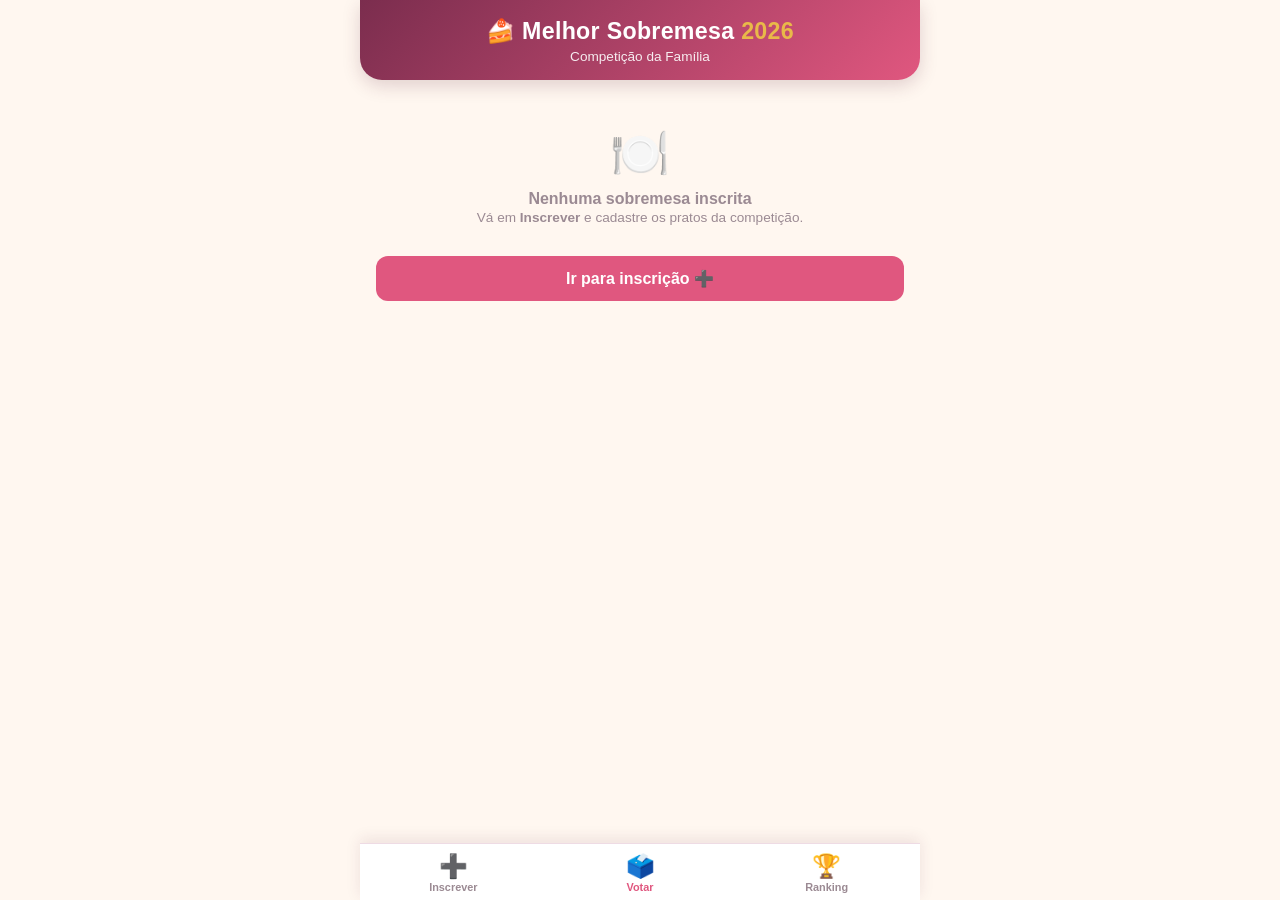
==== votacao/index.html @ afb340cc "Sistema de votacao Melhor Sobremesa 2026 (offline, com fotos)" ====
<!DOCTYPE html>
<html lang="pt-BR">
<head>
<meta charset="UTF-8">
<meta name="viewport" content="width=device-width, initial-scale=1.0, maximum-scale=1.0, user-scalable=no">
<meta name="theme-color" content="#7b2d4e">
<title>🍰 Melhor Sobremesa 2026</title>
<link rel="stylesheet" href="styles.css">
</head>
<body>

<!-- ============ TOPO ============ -->
<header class="topo">
  <h1>🍰 Melhor Sobremesa <span>2026</span></h1>
  <p class="sub">Competição da Família</p>
</header>

<main id="app"></main>

<!-- ============ MENU INFERIOR ============ -->
<nav class="tabbar">
  <button data-tela="cadastrar" class="tab">➕<span>Inscrever</span></button>
  <button data-tela="votar"     class="tab ativo">🗳️<span>Votar</span></button>
  <button data-tela="ranking"   class="tab">🏆<span>Ranking</span></button>
</nav>

<!-- ============ MODAL GENÉRICO ============ -->
<div id="modal" class="modal escondido">
  <div class="modal-card">
    <p id="modal-texto"></p>
    <div class="modal-botoes">
      <button id="modal-cancelar" class="btn btn-cinza">Cancelar</button>
      <button id="modal-ok" class="btn btn-rosa">OK</button>
    </div>
  </div>
</div>

<script src="app.js"></script>
</body>
</html>
---- votacao/styles.css ----
/* ====================================================================
   MELHOR SOBREMESA 2026 - estilos (mobile-first)
   Paleta: vinho/rosa + dourado, clima de festa / confeitaria
   ==================================================================== */

:root{
  --vinho:#7b2d4e;
  --vinho-esc:#5c1f3a;
  --rosa:#e0577f;
  --rosa-claro:#ffe3ec;
  --dourado:#e9b949;
  --creme:#fff7f0;
  --texto:#3a2230;
  --cinza:#9b8a93;
  --verde:#2e9e5b;
  --sombra:0 6px 18px rgba(91,31,58,.18);
}

*{box-sizing:border-box;-webkit-tap-highlight-color:transparent;}
html,body{margin:0;padding:0;}
body{
  font-family:-apple-system,BlinkMacSystemFont,"Segoe UI",Roboto,sans-serif;
  background:var(--creme);
  color:var(--texto);
  padding-bottom:78px;           /* espaço pro tabbar */
  max-width:560px;margin:0 auto;
  min-height:100vh;
}

/* ---------- Topo ---------- */
.topo{
  background:linear-gradient(135deg,var(--vinho),var(--rosa));
  color:#fff;text-align:center;
  padding:18px 16px 16px;
  border-radius:0 0 22px 22px;
  box-shadow:var(--sombra);
  position:sticky;top:0;z-index:5;
}
.topo h1{margin:0;font-size:1.45rem;letter-spacing:.3px;}
.topo h1 span{color:var(--dourado);}
.topo .sub{margin:4px 0 0;opacity:.9;font-size:.85rem;}

/* ---------- Conteúdo ---------- */
#app{padding:16px;}
h2.titulo{font-size:1.15rem;margin:.2rem 0 1rem;color:var(--vinho);}
.dica{font-size:.85rem;color:var(--cinza);margin:-6px 0 14px;}

/* ---------- Cartões ---------- */
.card{
  background:#fff;border-radius:16px;padding:14px;
  box-shadow:var(--sombra);margin-bottom:14px;
  border:1px solid #f1e3ea;
}
.card-topo{display:flex;align-items:center;gap:10px;}
.emoji-grande{font-size:1.8rem;}
.card-nome{font-weight:700;font-size:1.05rem;}
.card-casal{font-size:.8rem;color:var(--cinza);}

/* ---------- Estrelas ---------- */
.quesito{margin-top:10px;}
.quesito-nome{font-size:.85rem;margin-bottom:4px;display:flex;justify-content:space-between;}
.estrelas{display:flex;gap:6px;font-size:2rem;line-height:1;}
.estrelas span{cursor:pointer;filter:grayscale(1);opacity:.35;transition:.1s;}
.estrelas span.on{filter:none;opacity:1;transform:scale(1.05);}

/* ---------- Botões ---------- */
.btn{
  border:none;border-radius:12px;padding:13px 16px;
  font-size:1rem;font-weight:700;cursor:pointer;width:100%;
  transition:.15s;
}
.btn:active{transform:scale(.97);}
.btn-rosa{background:var(--rosa);color:#fff;}
.btn-vinho{background:var(--vinho);color:#fff;}
.btn-dourado{background:var(--dourado);color:#4a2d00;}
.btn-cinza{background:#ece3e8;color:var(--texto);}
.btn-verde{background:var(--verde);color:#fff;}
.btn + .btn{margin-top:10px;}
.btn-sm{width:auto;padding:8px 12px;font-size:.85rem;}

/* ---------- Inputs ---------- */
label{display:block;font-size:.85rem;margin:10px 0 4px;font-weight:600;}
input[type=text]{
  width:100%;padding:12px;border:1.5px solid #e7d6df;border-radius:10px;
  font-size:1rem;background:#fff;
}
input[type=text]:focus{outline:none;border-color:var(--rosa);}

/* ---------- Linhas config ---------- */
.linha{display:flex;align-items:center;gap:8px;margin-bottom:8px;}
.linha input{flex:1;}
.linha .emoji-pick{font-size:1.5rem;width:46px;text-align:center;
  border:1.5px solid #e7d6df;border-radius:10px;padding:6px 0;background:#fff;}

/* ---------- Ranking ---------- */
.rank-item{display:flex;align-items:center;gap:12px;}
.rank-pos{font-size:1.5rem;font-weight:800;width:34px;text-align:center;}
.rank-info{flex:1;}
.rank-nota{font-weight:800;color:var(--vinho);font-size:1.1rem;}
.barra{height:8px;background:#f0e2e9;border-radius:6px;margin-top:6px;overflow:hidden;}
.barra > i{display:block;height:100%;background:linear-gradient(90deg,var(--rosa),var(--dourado));}
.campeao{
  background:linear-gradient(135deg,#fff7e6,#ffe9c7);
  border:2px solid var(--dourado);
}
.coroa{font-size:2.4rem;text-align:center;}
.faixa-campeao{text-align:center;color:var(--vinho);font-weight:800;
  margin:6px 0;font-size:1.2rem;}

/* ---------- Vazio ---------- */
.vazio{text-align:center;color:var(--cinza);padding:30px 10px;}
.vazio .big{font-size:3rem;display:block;margin-bottom:8px;}

/* ---------- Tabbar ---------- */
.tabbar{
  position:fixed;bottom:0;left:0;right:0;max-width:560px;margin:0 auto;
  background:#fff;display:flex;border-top:1px solid #eedbe4;
  box-shadow:0 -4px 14px rgba(91,31,58,.1);
}
.tab{
  flex:1;border:none;background:none;padding:9px 0 7px;
  font-size:1.45rem;color:var(--cinza);cursor:pointer;
  display:flex;flex-direction:column;align-items:center;gap:1px;
}
.tab span{font-size:.68rem;font-weight:600;}
.tab.ativo{color:var(--rosa);}

/* ---------- Modal ---------- */
.modal{
  position:fixed;inset:0;background:rgba(58,34,48,.55);
  display:flex;align-items:center;justify-content:center;z-index:50;padding:24px;
}
.modal.escondido{display:none;}
.modal-card{background:#fff;border-radius:18px;padding:22px;max-width:360px;width:100%;
  box-shadow:var(--sombra);text-align:center;}
.modal-card p{margin:0 0 18px;font-size:1rem;line-height:1.45;}
.modal-botoes{display:flex;gap:10px;}
.modal-botoes .btn{margin:0;}

/* ---------- Badge votou ---------- */
.badge-ok{background:var(--verde);color:#fff;font-size:.7rem;padding:3px 8px;
  border-radius:20px;font-weight:700;}

.confete{animation:pop .5s ease;}
@keyframes pop{0%{transform:scale(.6);opacity:0;}100%{transform:scale(1);opacity:1;}}

/* ---------- Fotos ---------- */
.foto-mini{
  width:58px;height:58px;object-fit:cover;border-radius:12px;
  border:2px solid var(--rosa-claro);flex-shrink:0;
}
.foto-area{
  border:2px dashed #e0b9c8;border-radius:14px;
  min-height:150px;display:flex;align-items:center;justify-content:center;
  text-align:center;color:var(--cinza);cursor:pointer;overflow:hidden;
  background:var(--rosa-claro);position:relative;
}
.foto-area span{padding:16px;font-size:.95rem;}
.foto-area small{font-size:.78rem;opacity:.8;}
.foto-area img{width:100%;height:100%;max-height:260px;object-fit:cover;display:block;}
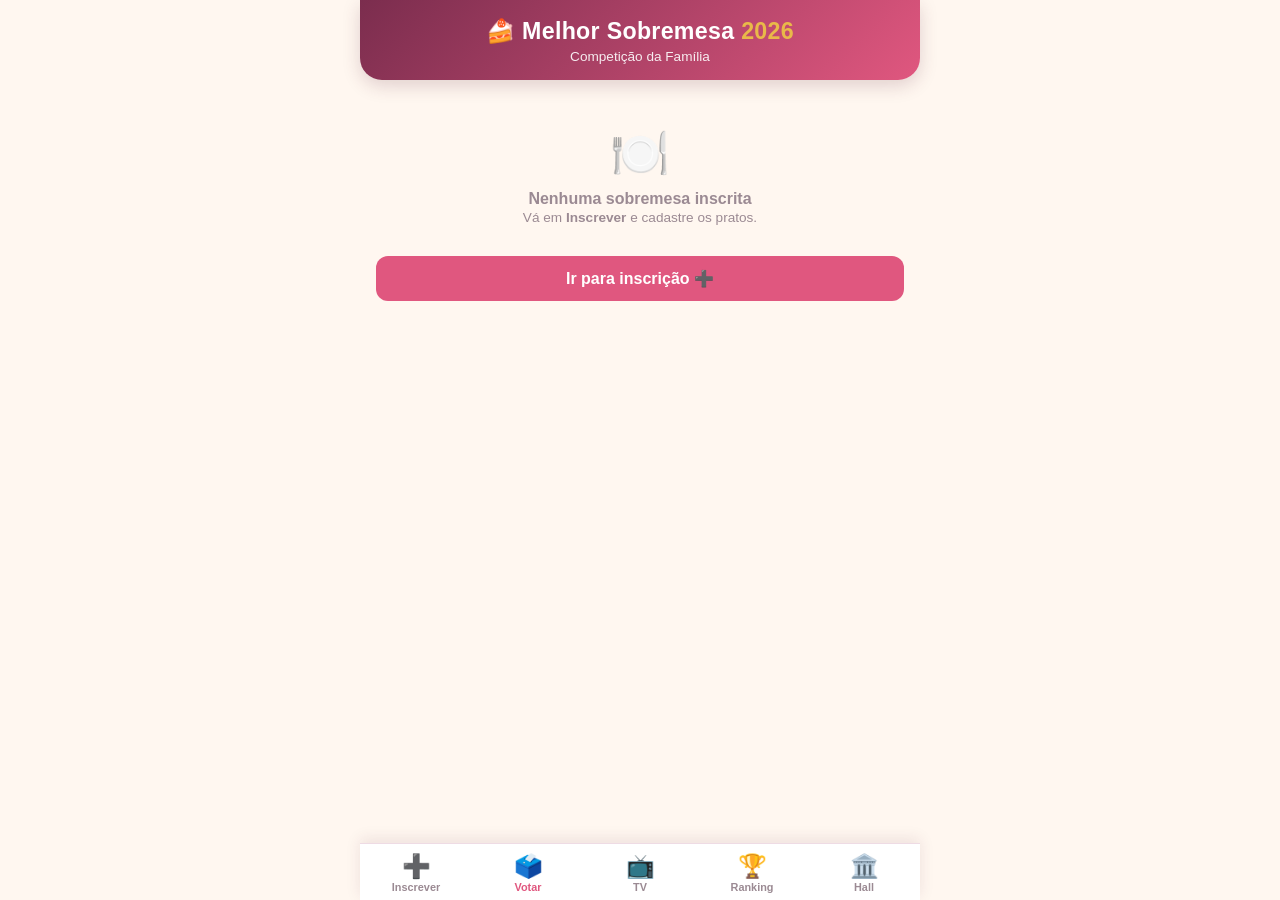
==== commit 52a8da2b: "Votacao: 4 criterios+desempate, bloqueio real, criancas, modo TV, animacao campeao, Hall da Fama" ====
--- a/votacao/index.html
+++ b/votacao/index.html
@@ -4,14 +4,14 @@
 <meta charset="UTF-8">
 <meta name="viewport" content="width=device-width, initial-scale=1.0, maximum-scale=1.0, user-scalable=no">
 <meta name="theme-color" content="#7b2d4e">
-<title>🍰 Melhor Sobremesa 2026</title>
+<title>🍰 Melhor Sobremesa</title>
 <link rel="stylesheet" href="styles.css">
 </head>
 <body>
 
 <!-- ============ TOPO ============ -->
 <header class="topo">
-  <h1>🍰 Melhor Sobremesa <span>2026</span></h1>
+  <h1>🍰 Melhor Sobremesa <span id="ano-topo">2026</span></h1>
   <p class="sub">Competição da Família</p>
 </header>
 
@@ -21,7 +21,9 @@
 <nav class="tabbar">
   <button data-tela="cadastrar" class="tab">➕<span>Inscrever</span></button>
   <button data-tela="votar"     class="tab ativo">🗳️<span>Votar</span></button>
+  <button data-tela="tv"        class="tab">📺<span>TV</span></button>
   <button data-tela="ranking"   class="tab">🏆<span>Ranking</span></button>
+  <button data-tela="hall"      class="tab">🏛️<span>Hall</span></button>
 </nav>
 
 <!-- ============ MODAL GENÉRICO ============ -->
@@ -35,6 +37,22 @@
   </div>
 </div>
 
+<!-- ============ OVERLAY DO CAMPEÃO (animação) ============ -->
+<div id="campeao-overlay" class="campeao-overlay escondido">
+  <div class="confete-chuva" id="confete-chuva"></div>
+  <div class="campeao-conteudo">
+    <div class="campeao-coroa">👑</div>
+    <div class="campeao-titulo">E A CAMPEÃ(O) É...</div>
+    <!-- espaço reservado para o boneco animado futuro -->
+    <div class="boneco-slot" id="boneco-slot"></div>
+    <img id="campeao-foto" class="campeao-foto" alt="">
+    <div id="campeao-nome" class="campeao-nome"></div>
+    <div id="campeao-autor" class="campeao-autor"></div>
+    <div id="campeao-nota" class="campeao-nota"></div>
+    <button id="campeao-fechar" class="btn btn-dourado" style="max-width:280px;margin:18px auto 0">Fechar 🎉</button>
+  </div>
+</div>
+
 <script src="app.js"></script>
 </body>
 </html>
--- a/votacao/styles.css
+++ b/votacao/styles.css
@@ -158,3 +158,86 @@
 .foto-area span{padding:16px;font-size:.95rem;}
 .foto-area small{font-size:.78rem;opacity:.8;}
 .foto-area img{width:100%;height:100%;max-height:260px;object-fit:cover;display:block;}
+
+/* ---------- Checkbox criança ---------- */
+.check-linha{display:flex;align-items:center;gap:8px;font-weight:600;
+  font-size:.95rem;margin:12px 0 0;cursor:pointer;}
+.check-linha input{width:20px;height:20px;}
+
+/* ---------- Hall da Fama ---------- */
+.hall-ano{font-weight:800;color:var(--vinho);font-size:1.15rem;
+  text-align:center;margin-bottom:8px;}
+
+/* ====================================================================
+   MODO TV (Fire TV) — tela grande, fundo escuro, alto contraste
+   ==================================================================== */
+.tv-wrap{
+  background:linear-gradient(160deg,#4a1230,#7b2d4e);
+  color:#fff;border-radius:18px;padding:18px;min-height:70vh;
+}
+.tv-cabecalho{
+  text-align:center;font-size:clamp(1.4rem,5vw,2.4rem);font-weight:800;
+  color:var(--dourado);text-shadow:0 2px 8px rgba(0,0,0,.4);margin-bottom:14px;
+}
+.tv-sub{font-size:.5em;color:#fff;opacity:.85;font-weight:600;margin-top:4px;}
+.tv-linha{
+  display:flex;align-items:center;gap:14px;background:rgba(255,255,255,.08);
+  border-radius:14px;padding:10px 14px;margin-bottom:10px;
+  transition:.4s;
+}
+.tv-lider{
+  background:linear-gradient(90deg,rgba(233,185,73,.35),rgba(233,185,73,.1));
+  border:2px solid var(--dourado);transform:scale(1.02);
+}
+.tv-pos{font-size:clamp(1.4rem,5vw,2.2rem);font-weight:800;width:1.6em;text-align:center;}
+.tv-foto{width:clamp(48px,12vw,78px);height:clamp(48px,12vw,78px);
+  object-fit:cover;border-radius:12px;border:2px solid rgba(255,255,255,.4);flex-shrink:0;}
+.tv-sem{display:flex;align-items:center;justify-content:center;font-size:2rem;
+  background:rgba(255,255,255,.12);}
+.tv-info{flex:1;min-width:0;}
+.tv-nome{font-weight:800;font-size:clamp(1rem,3.6vw,1.5rem);
+  white-space:nowrap;overflow:hidden;text-overflow:ellipsis;}
+.tv-autor{font-size:clamp(.75rem,2.6vw,1rem);opacity:.85;}
+.tv-barra{height:10px;background:rgba(255,255,255,.18);border-radius:6px;
+  margin-top:6px;overflow:hidden;}
+.tv-barra > i{display:block;height:100%;
+  background:linear-gradient(90deg,var(--rosa),var(--dourado));transition:width .6s;}
+.tv-nota{font-size:clamp(1.2rem,4.5vw,2rem);font-weight:800;color:var(--dourado);
+  min-width:2.2em;text-align:right;}
+.tv-dica{text-align:center;font-size:.8rem;opacity:.7;margin-top:14px;}
+
+/* ====================================================================
+   OVERLAY DO CAMPEÃO (animação de parabéns)
+   ==================================================================== */
+.campeao-overlay{
+  position:fixed;inset:0;z-index:60;overflow:hidden;
+  background:radial-gradient(circle at 50% 35%,#7b2d4e,#2a0d1c 80%);
+  display:flex;align-items:center;justify-content:center;padding:24px;
+}
+.campeao-overlay.escondido{display:none;}
+.campeao-conteudo{text-align:center;color:#fff;max-width:420px;position:relative;z-index:2;}
+.campeao-coroa{font-size:4.5rem;animation:balanca 1.2s ease-in-out infinite;}
+.campeao-titulo{font-size:1.1rem;letter-spacing:2px;color:var(--dourado);
+  font-weight:800;margin:4px 0 14px;animation:pisca 1.1s ease-in-out infinite;}
+/* slot reservado para seu BONECO ANIMADO futuro */
+.boneco-slot{min-height:0;}
+.campeao-foto{width:200px;height:200px;max-width:70vw;max-height:70vw;
+  object-fit:cover;border-radius:22px;border:5px solid var(--dourado);
+  box-shadow:0 10px 40px rgba(0,0,0,.5);animation:pop .6s ease;}
+.campeao-nome{font-size:2rem;font-weight:800;margin:16px 0 2px;}
+.campeao-autor{font-size:1.1rem;opacity:.9;}
+.campeao-nota{font-size:1.3rem;color:var(--dourado);font-weight:800;margin-top:8px;}
+
+@keyframes balanca{0%,100%{transform:rotate(-12deg);}50%{transform:rotate(12deg);}}
+@keyframes pisca{0%,100%{opacity:1;}50%{opacity:.5;}}
+
+/* chuva de confete */
+.confete-chuva{position:absolute;inset:0;z-index:1;pointer-events:none;overflow:hidden;}
+.confete-chuva span{
+  position:absolute;top:-40px;animation-name:cair;animation-timing-function:linear;
+  animation-iteration-count:infinite;
+}
+@keyframes cair{
+  0%{transform:translateY(-40px) rotate(0);opacity:1;}
+  100%{transform:translateY(105vh) rotate(360deg);opacity:.9;}
+}
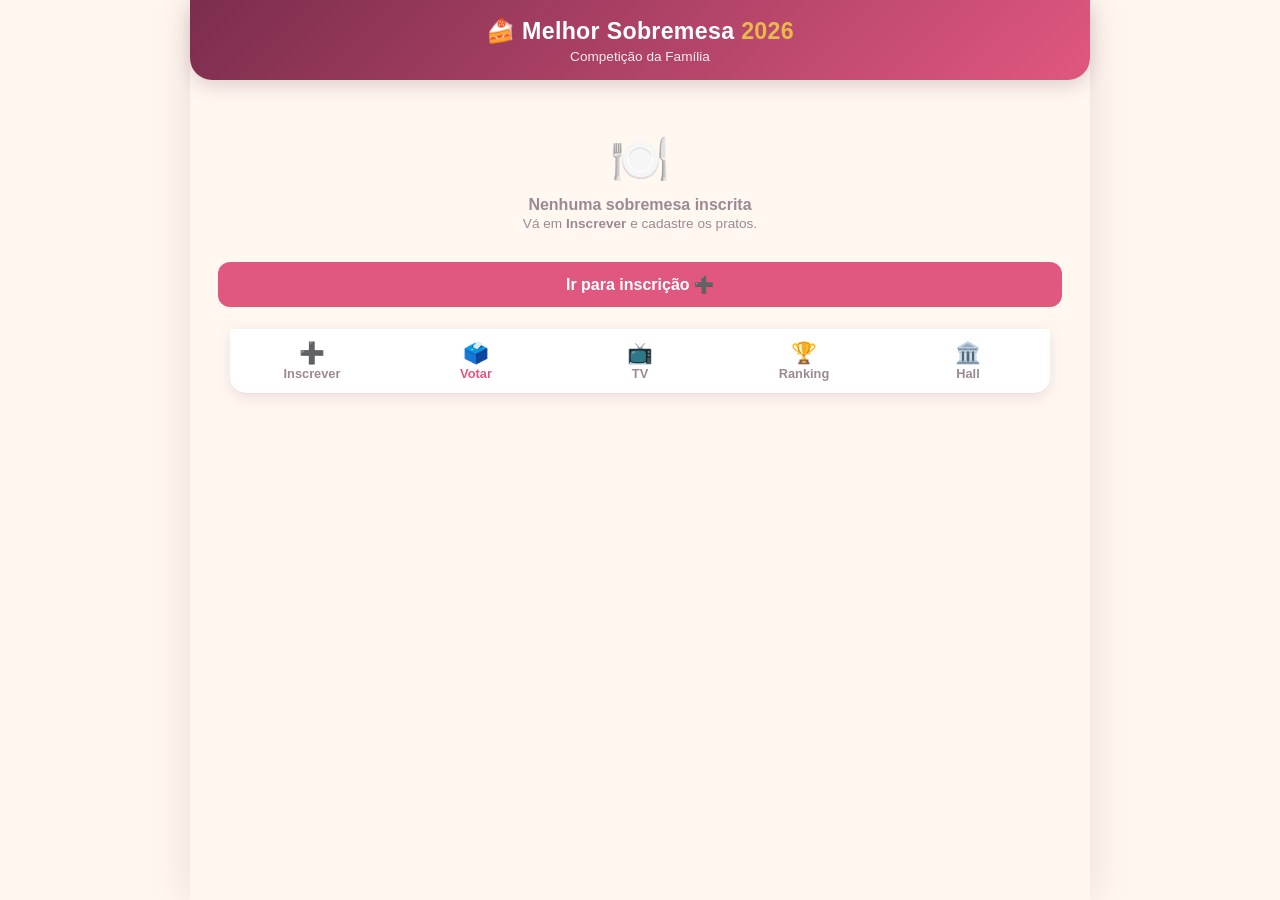
==== commit 4e454cd5: "Coroacao turbinada: mascote GRANDE, podio 2/3 lugar, som de fanfarra, suspense; layout responsivo PC" ====
--- a/votacao/index.html
+++ b/votacao/index.html
@@ -37,18 +37,40 @@
   </div>
 </div>
 
+<!-- ============ TELA DE SUSPENSE (toque para revelar) ============ -->
+<div id="revelar-overlay" class="revelar-overlay escondido">
+  <div class="revelar-cont">
+    <div class="revelar-drum">🥁</div>
+    <div class="revelar-tit">A votação foi encerrada!</div>
+    <div class="revelar-sub">Prepare a família… 🥁🥁🥁</div>
+    <button id="btn-revelar" class="btn btn-dourado revelar-btn">👑 REVELAR A CAMPEÃ(O)!</button>
+    <div class="revelar-dica">Toque para revelar com o mascote 🎬🔊</div>
+  </div>
+</div>
+
 <!-- ============ OVERLAY DO CAMPEÃO (animação) ============ -->
 <div id="campeao-overlay" class="campeao-overlay escondido">
   <div class="confete-chuva" id="confete-chuva"></div>
   <div class="campeao-conteudo">
     <div class="campeao-coroa">👑</div>
-    <div class="campeao-titulo">E A CAMPEÃ(O) É...</div>
-    <!-- espaço reservado para o boneco animado futuro -->
-    <div class="boneco-slot" id="boneco-slot"></div>
-    <img id="campeao-foto" class="campeao-foto" alt="">
+    <div class="campeao-titulo">🏆 CAMPEÃ(O) 🏆</div>
+
+    <!-- mascote chef do campeão (vídeo) — PROTAGONISTA, grande -->
+    <div class="boneco-slot" id="boneco-slot">
+      <video id="mascote-video" class="mascote-campeao" playsinline
+             onerror="this.parentElement.style.display='none'">
+        <source src="mascote.mp4" type="video/mp4">
+      </video>
+    </div>
+
     <div id="campeao-nome" class="campeao-nome"></div>
     <div id="campeao-autor" class="campeao-autor"></div>
+    <img id="campeao-foto" class="campeao-foto" alt="">
     <div id="campeao-nota" class="campeao-nota"></div>
+
+    <!-- pódio 2º e 3º -->
+    <div id="podio" class="podio"></div>
+
     <button id="campeao-fechar" class="btn btn-dourado" style="max-width:280px;margin:18px auto 0">Fechar 🎉</button>
   </div>
 </div>
--- a/votacao/styles.css
+++ b/votacao/styles.css
@@ -215,18 +215,38 @@
   display:flex;align-items:center;justify-content:center;padding:24px;
 }
 .campeao-overlay.escondido{display:none;}
-.campeao-conteudo{text-align:center;color:#fff;max-width:420px;position:relative;z-index:2;}
-.campeao-coroa{font-size:4.5rem;animation:balanca 1.2s ease-in-out infinite;}
-.campeao-titulo{font-size:1.1rem;letter-spacing:2px;color:var(--dourado);
-  font-weight:800;margin:4px 0 14px;animation:pisca 1.1s ease-in-out infinite;}
-/* slot reservado para seu BONECO ANIMADO futuro */
-.boneco-slot{min-height:0;}
-.campeao-foto{width:200px;height:200px;max-width:70vw;max-height:70vw;
-  object-fit:cover;border-radius:22px;border:5px solid var(--dourado);
-  box-shadow:0 10px 40px rgba(0,0,0,.5);animation:pop .6s ease;}
-.campeao-nome{font-size:2rem;font-weight:800;margin:16px 0 2px;}
-.campeao-autor{font-size:1.1rem;opacity:.9;}
-.campeao-nota{font-size:1.3rem;color:var(--dourado);font-weight:800;margin-top:8px;}
+.campeao-conteudo{text-align:center;color:#fff;max-width:640px;width:100%;position:relative;z-index:2;
+  max-height:100vh;overflow-y:auto;padding:10px 0;}
+.campeao-coroa{font-size:3.5rem;animation:balanca 1.2s ease-in-out infinite;}
+.campeao-titulo{font-size:1.3rem;letter-spacing:3px;color:var(--dourado);
+  font-weight:800;margin:2px 0 8px;animation:pisca 1.1s ease-in-out infinite;}
+
+/* MASCOTE em vídeo = protagonista, grande */
+.boneco-slot{min-height:0;margin:4px 0;}
+.mascote-campeao{
+  width:min(440px,82vw);height:auto;display:block;margin:0 auto;
+  border-radius:18px;
+  filter:drop-shadow(0 14px 30px rgba(0,0,0,.5));
+  animation:pop .5s ease;
+}
+
+.campeao-nome{font-size:2.3rem;font-weight:800;margin:14px 0 2px;line-height:1.1;}
+.campeao-autor{font-size:1.15rem;opacity:.9;}
+/* foto da sobremesa = secundária, menor, ao lado do nome */
+.campeao-foto{width:150px;height:150px;max-width:50vw;
+  object-fit:cover;border-radius:18px;border:4px solid var(--dourado);
+  box-shadow:0 8px 28px rgba(0,0,0,.5);margin:12px auto 0;display:block;}
+.campeao-nota{font-size:1.4rem;color:var(--dourado);font-weight:800;margin-top:10px;}
+
+/* pódio 2º e 3º lugar */
+.podio{display:flex;justify-content:center;gap:12px;margin-top:20px;flex-wrap:wrap;}
+.podio-item{background:rgba(255,255,255,.1);border-radius:14px;padding:12px 10px;
+  min-width:120px;max-width:160px;}
+.podio-medalha{font-size:1.8rem;}
+.podio-nome{font-weight:700;font-size:.95rem;margin-top:4px;
+  white-space:nowrap;overflow:hidden;text-overflow:ellipsis;}
+.podio-autor{font-size:.78rem;opacity:.8;}
+.podio-nota{color:var(--dourado);font-weight:800;margin-top:4px;}
 
 @keyframes balanca{0%,100%{transform:rotate(-12deg);}50%{transform:rotate(12deg);}}
 @keyframes pisca{0%,100%{opacity:1;}50%{opacity:.5;}}
@@ -241,3 +261,53 @@
   0%{transform:translateY(-40px) rotate(0);opacity:1;}
   100%{transform:translateY(105vh) rotate(360deg);opacity:.9;}
 }
+
+/* ====================================================================
+   TELA DE SUSPENSE (toque para revelar)
+   ==================================================================== */
+.revelar-overlay{position:fixed;inset:0;z-index:58;display:flex;align-items:center;
+  justify-content:center;padding:24px;cursor:pointer;
+  background:radial-gradient(circle at 50% 40%,#5c1f3a,#140309 85%);}
+.revelar-overlay.escondido{display:none;}
+.revelar-cont{text-align:center;color:#fff;}
+.revelar-drum{font-size:clamp(4rem,16vw,8rem);animation:balanca .6s ease-in-out infinite;}
+.revelar-tit{font-size:clamp(1.4rem,5vw,2.2rem);font-weight:800;margin-top:8px;}
+.revelar-sub{font-size:clamp(1rem,3vw,1.4rem);opacity:.85;margin:6px 0 24px;}
+.revelar-btn{max-width:420px;margin:0 auto;font-size:clamp(1.1rem,4vw,1.5rem);padding:18px 24px;
+  animation:pulsa 1.2s ease-in-out infinite;}
+.revelar-dica{margin-top:14px;opacity:.7;font-size:.9rem;}
+@keyframes pulsa{0%,100%{transform:scale(1);}50%{transform:scale(1.06);}}
+
+/* ---------- Seletor Sozinho / Dupla ---------- */
+.segmento{display:flex;gap:8px;margin:6px 0 4px;}
+.seg-btn{flex:1;border:2px solid #e7d6df;background:#fff;color:var(--texto);
+  border-radius:12px;padding:12px 8px;font-weight:700;font-size:.95rem;cursor:pointer;transition:.15s;}
+.seg-btn.ativo{background:var(--rosa);color:#fff;border-color:var(--rosa);}
+.btn-pessoa .badge-ok{margin-left:6px;}
+
+/* ====================================================================
+   RESPONSIVO PARA PC (telas largas) — mesma app, adaptada
+   ==================================================================== */
+@media (min-width:700px){
+  body{max-width:820px;padding-bottom:0;}
+  /* menu vira barra no topo, abaixo do cabeçalho */
+  .tabbar{
+    position:sticky;top:0;bottom:auto;max-width:820px;
+    border-top:none;border-bottom:1px solid #eedbe4;border-radius:0 0 16px 16px;
+    box-shadow:0 4px 14px rgba(91,31,58,.1);z-index:6;
+  }
+  .tab{padding:12px 0;font-size:1.3rem;}
+  .tab span{font-size:.8rem;}
+  #app{padding:22px 28px;}
+  /* cartões em 2 colunas quando sobra espaço (inscritas/ranking) */
+  .grid-2{display:grid;grid-template-columns:1fr 1fr;gap:14px;}
+  .grid-2 .card{margin-bottom:0;}
+  /* na coroação, mascote pode ficar ainda maior */
+  .mascote-campeao{width:min(520px,60vw);}
+  .campeao-nome{font-size:2.8rem;}
+}
+
+/* PC bem grande: centraliza e dá respiro */
+@media (min-width:1100px){
+  body{max-width:900px;box-shadow:0 0 40px rgba(91,31,58,.12);}
+}
